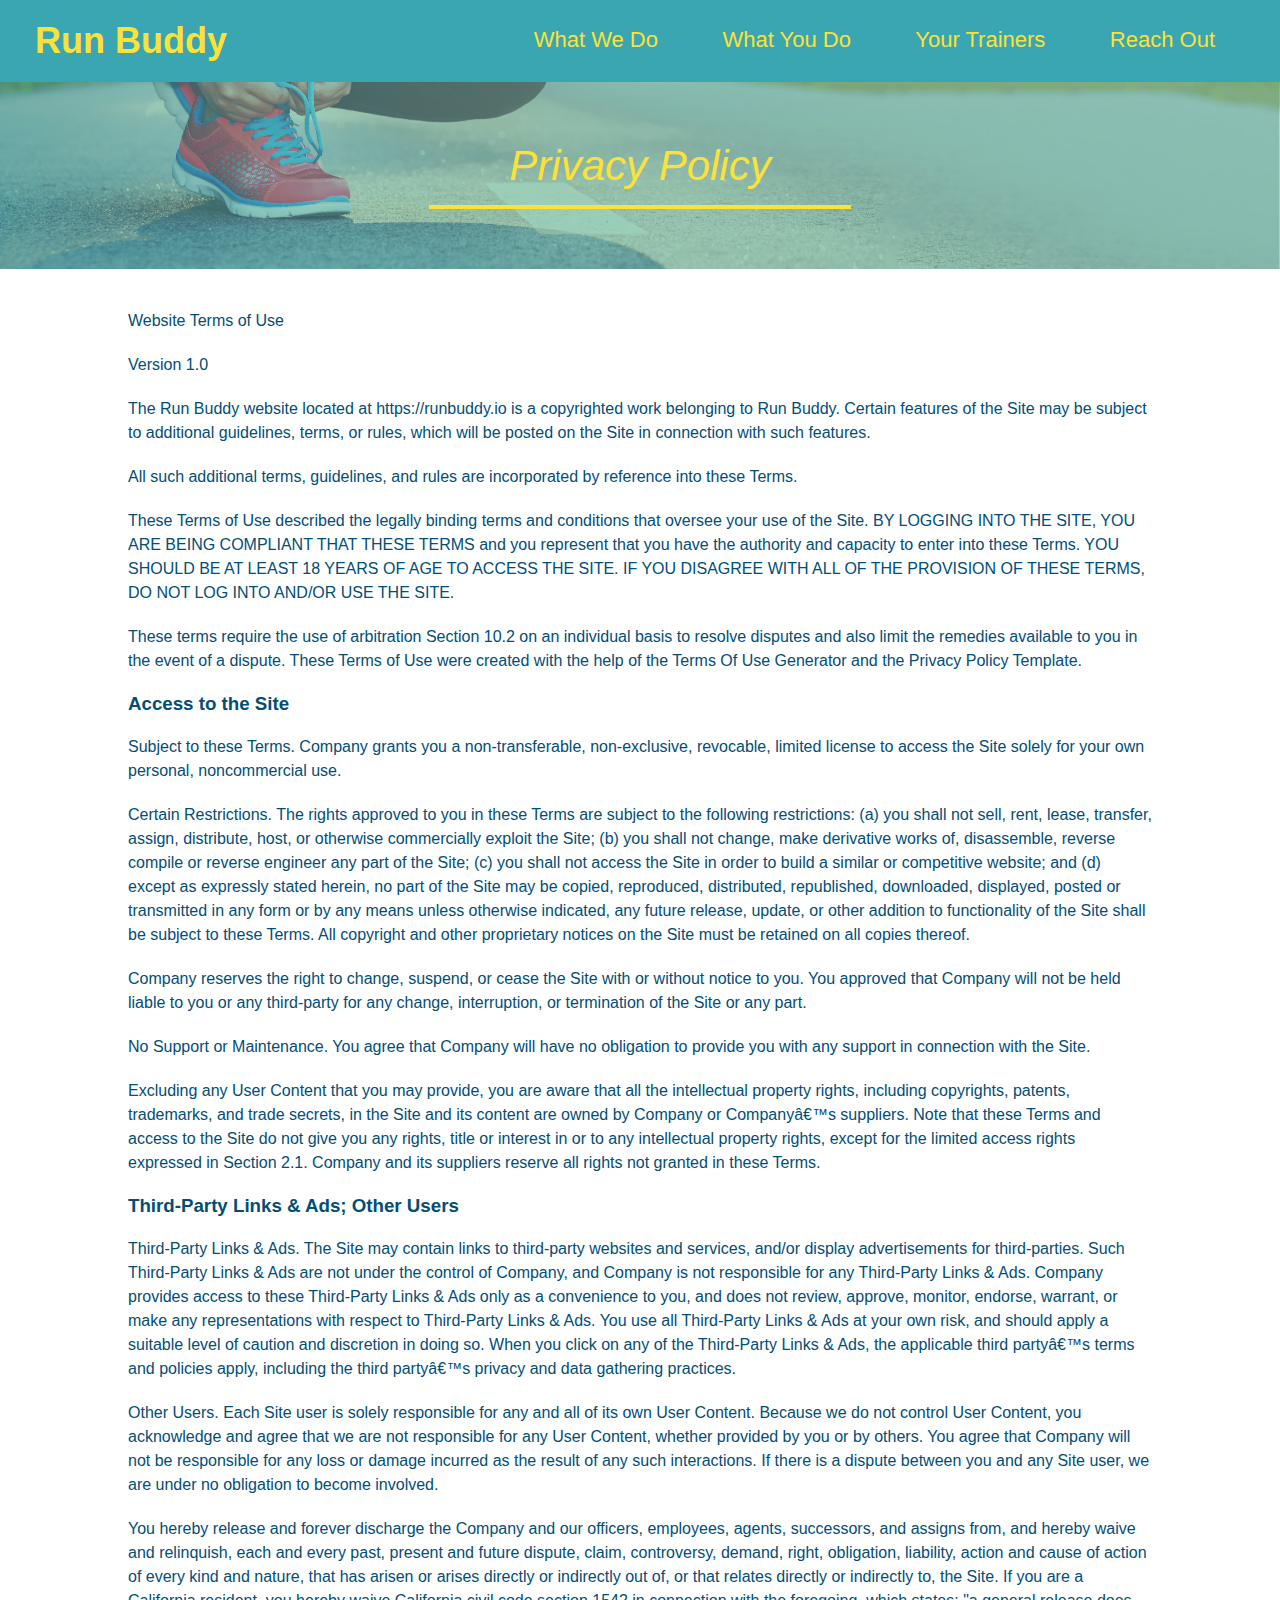
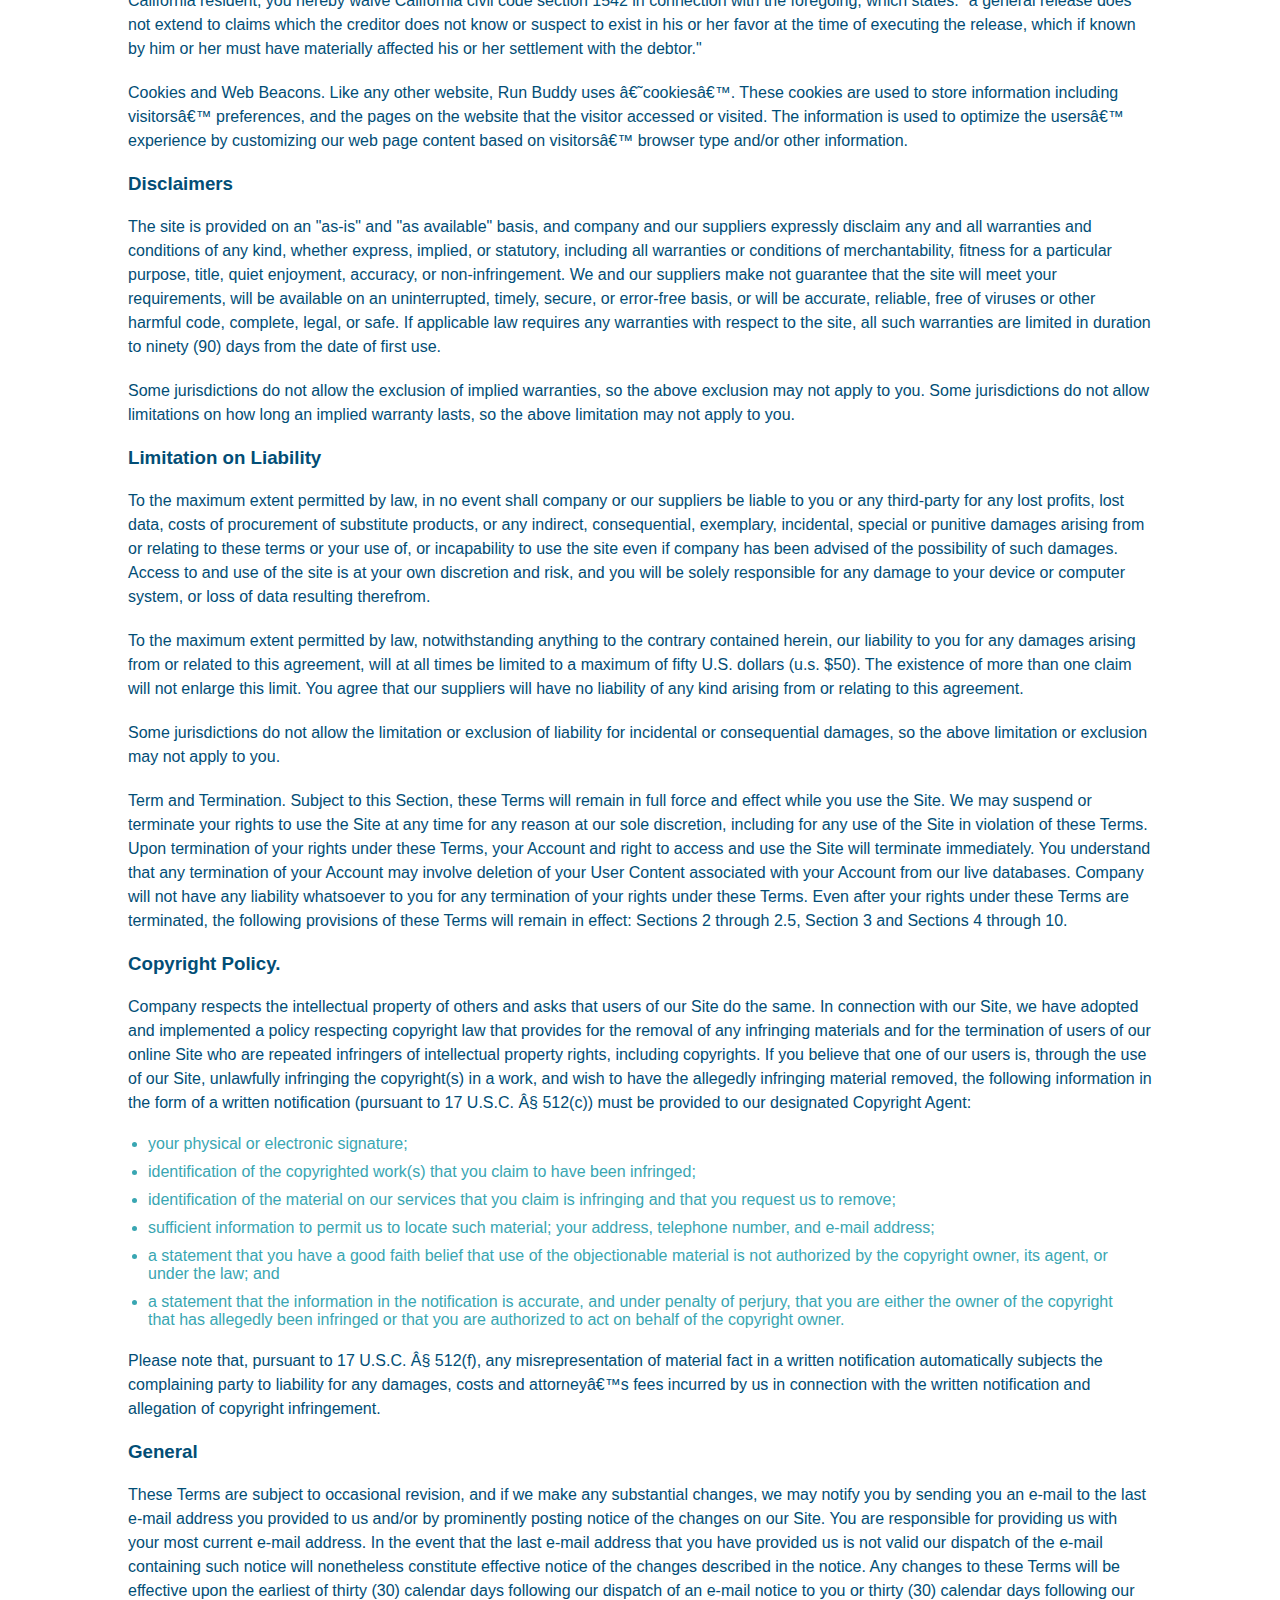
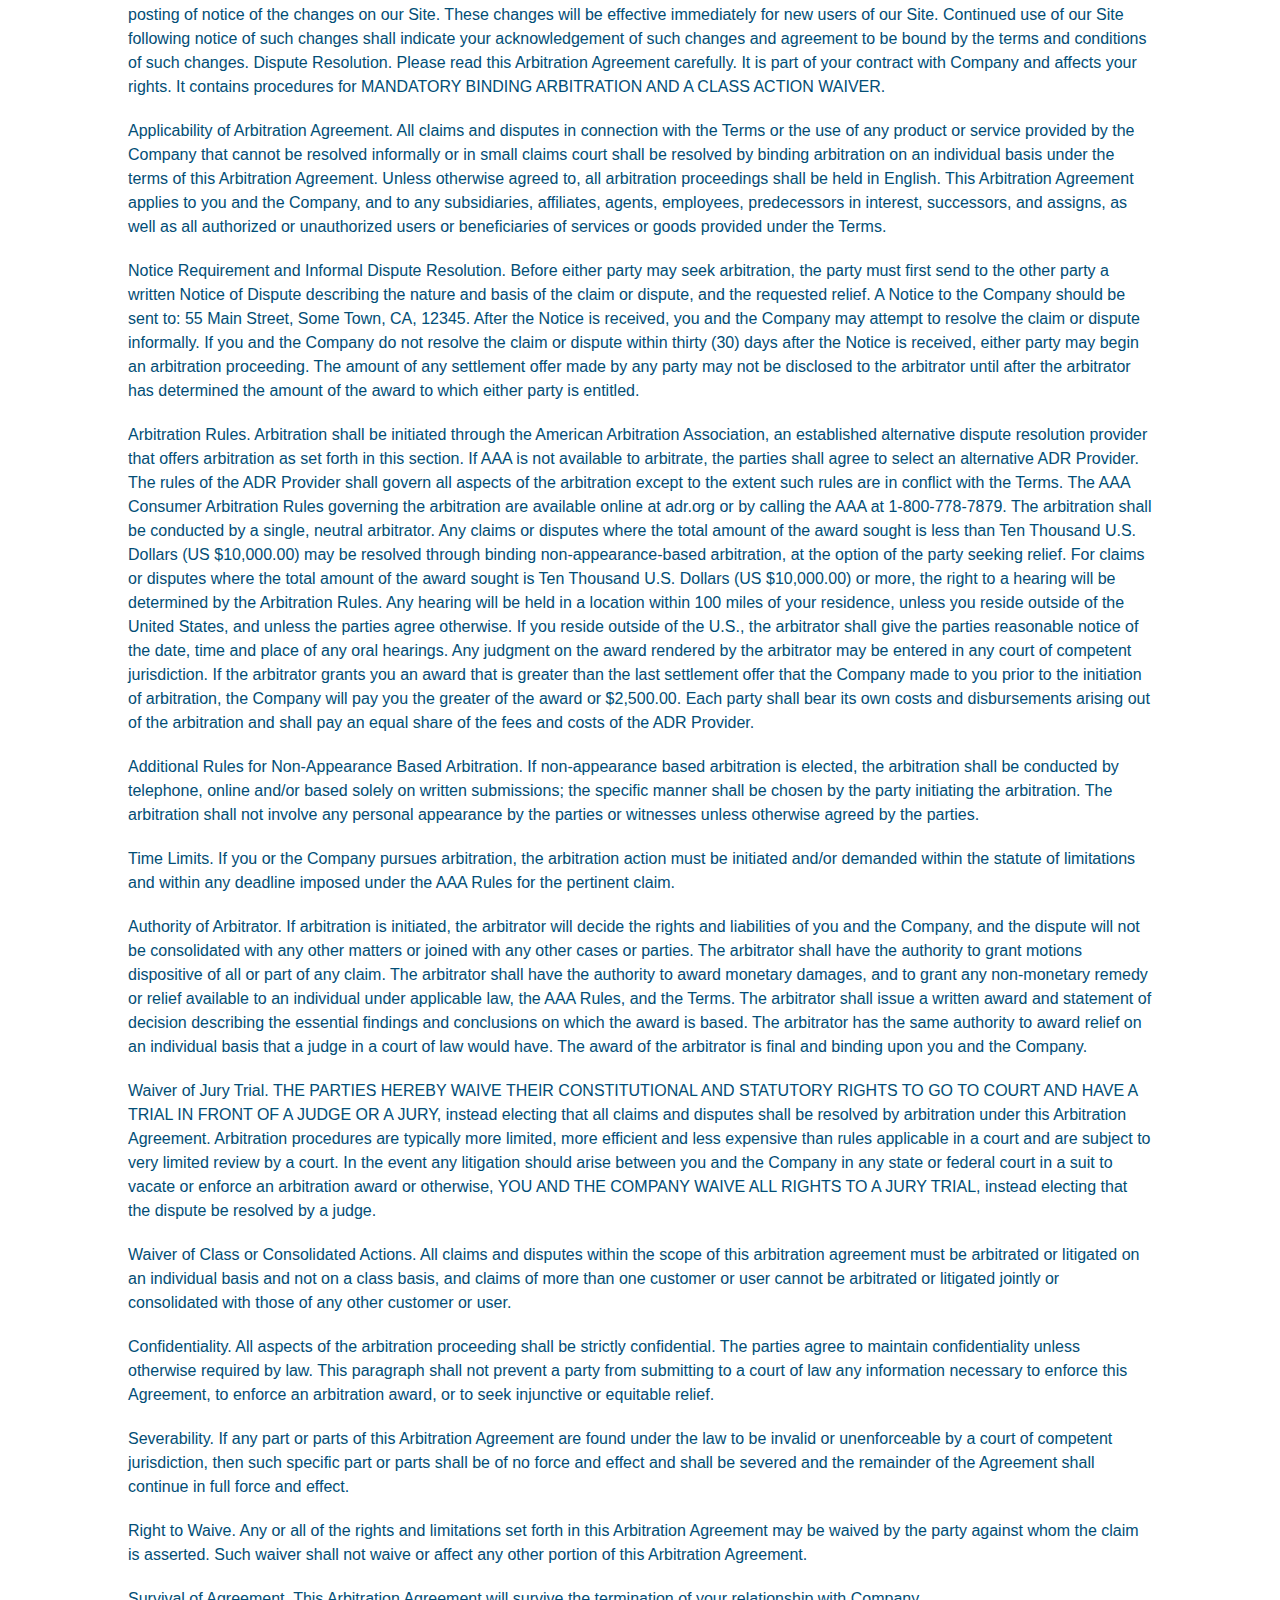
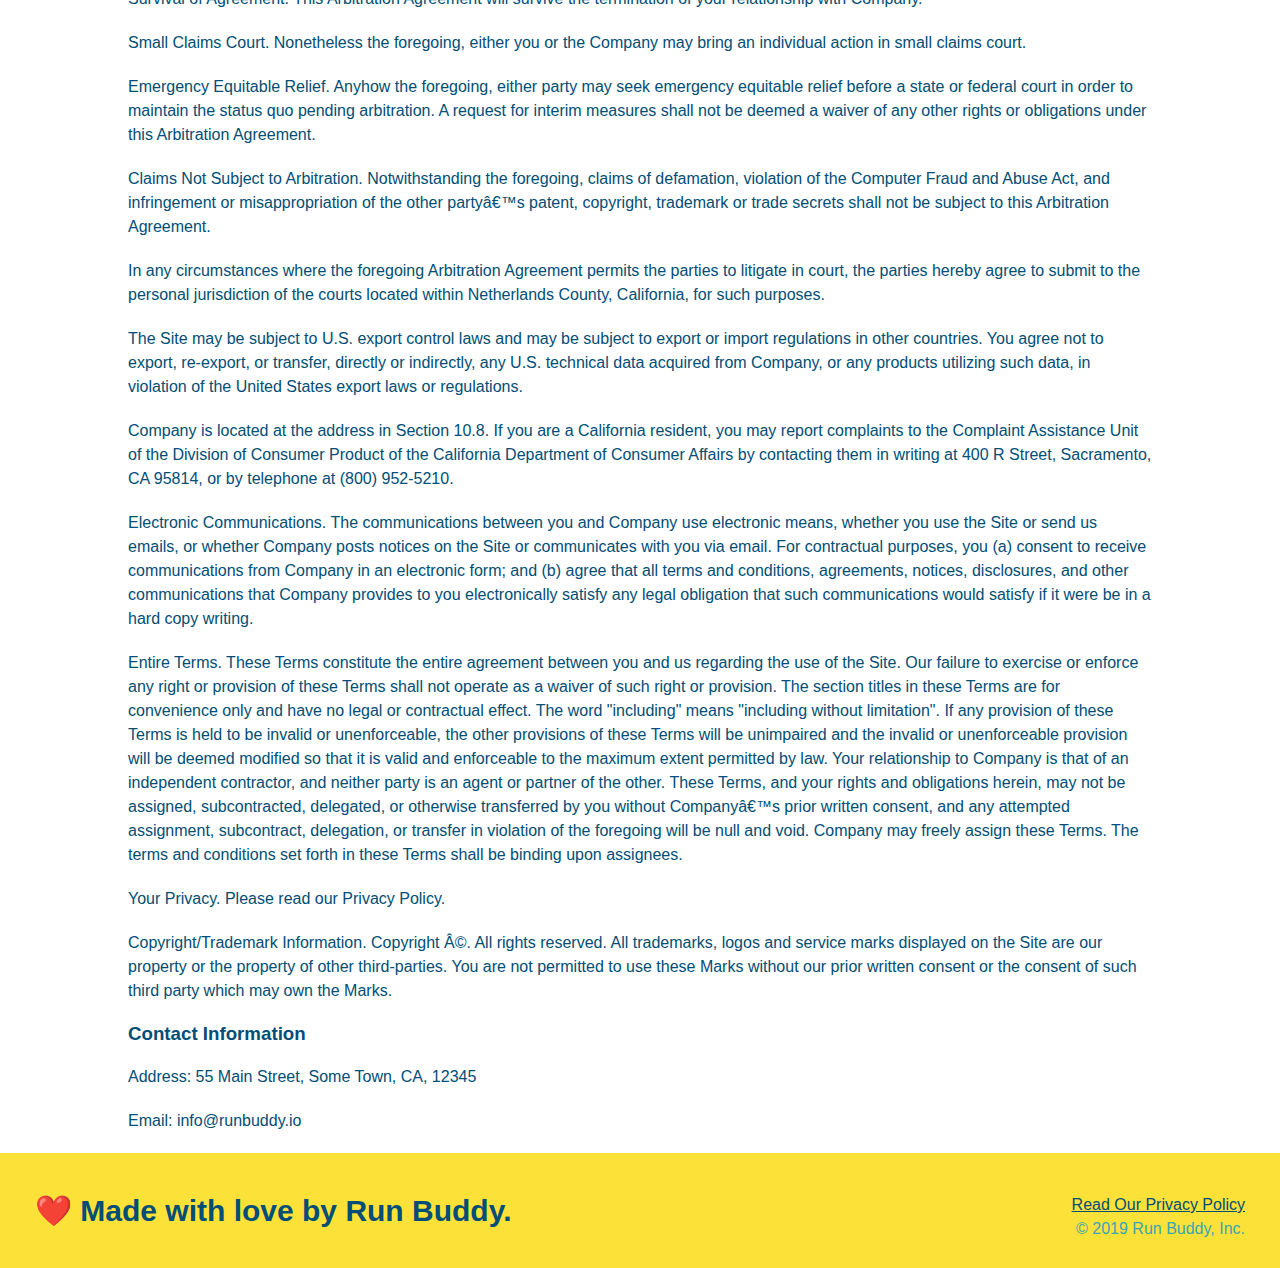
==== privacy-policy.html @ c7588259 "privacy policy" ====
<!DOCTYPE html>
<html lang="en">

  <head>
    <meta charset="UTF-8" />
    <title>Privacy Policy - Run Buddy</title>
    <link rel="stylesheet" href="./assets/css/style.css">
    <link rel="stylesheet" href="./assets/css/secondary-styles.css">
  </head>

  <body>
    <header>
      <h1>
        <a href="/">Run Buddy</a>
      </h1>
      <nav>
        <!-- Unordered list element -->
        <ul>
          <!-- List item element -->
          <li>
            <!-- Anchor element -->
            <a href="./index.html#what-we-do">What We Do</a>
          </li>
          <li>
            <a href="./index.html#what-you-do">What You Do</a>
          </li>
          <li>
            <a href="./index.html#your-trainers">Your Trainers</a>
          </li>
          <li>
            <a href="./index.html#reach-out">Reach Out</a>
          </li>
        </ul>
      </nav>
    </header>

    <section class="hero">
      <h2 class="page-title">
        Privacy Policy
      </h2>
    </section>

    <article class="secondary-content">
      <p>
        Website Terms of Use
      </p>

      <p>
        Version 1.0
      </p>

      <p>
        The Run Buddy website located at https://runbuddy.io is a copyrighted work belonging to Run Buddy. Certain
        features of the Site may be subject to additional guidelines, terms, or rules, which will be posted on the Site
        in connection with such features.
      </p>

      <p>
        All such additional terms, guidelines, and rules are incorporated by reference into these Terms.
      </p>

      <p>
        These Terms of Use described the legally binding terms and conditions that oversee your use of the Site. BY
        LOGGING INTO THE SITE, YOU ARE BEING COMPLIANT THAT THESE TERMS and you represent that you have the authority
        and capacity to enter into these Terms. YOU SHOULD BE AT LEAST 18 YEARS OF AGE TO ACCESS THE SITE. IF YOU
        DISAGREE WITH ALL OF THE PROVISION OF THESE TERMS, DO NOT LOG INTO AND/OR USE THE SITE.
      </p>

      <p>
        These terms require the use of arbitration Section 10.2 on an individual basis to resolve disputes and also
        limit the remedies available to you in the event of a dispute. These Terms of Use were created with the help of
        the Terms Of Use Generator and the Privacy Policy Template.
      </p>

      <h3>
        Access to the Site
      </h3>

      <p>
        Subject to these Terms. Company grants you a non-transferable, non-exclusive, revocable, limited license to
        access the Site solely for your own personal, noncommercial use.
      </p>

      <p>
        Certain Restrictions. The rights approved to you in these Terms are subject to the following restrictions: (a)
        you shall not sell, rent, lease, transfer, assign, distribute, host, or otherwise commercially exploit the Site;
        (b) you shall not change, make derivative works of, disassemble, reverse compile or reverse engineer any part of
        the Site; (c) you shall not access the Site in order to build a similar or competitive website; and (d) except
        as expressly stated herein, no part of the Site may be copied, reproduced, distributed, republished, downloaded,
        displayed, posted or transmitted in any form or by any means unless otherwise indicated, any future release,
        update, or other addition to functionality of the Site shall be subject to these Terms. All copyright and other
        proprietary notices on the Site must be retained on all copies thereof.
      </p>

      <p>
        Company reserves the right to change, suspend, or cease the Site with or without notice to you. You approved
        that Company will not be held liable to you or any third-party for any change, interruption, or termination of
        the Site or any part.
      </p>

      <p>
        No Support or Maintenance. You agree that Company will have no obligation to provide you with any support in
        connection with the Site.
      </p>

      <p>
        Excluding any User Content that you may provide, you are aware that all the intellectual property rights,
        including copyrights, patents, trademarks, and trade secrets, in the Site and its content are owned by Company
        or Companyâ€™s suppliers. Note that these Terms and access to the Site do not give you any rights, title or
        interest in or to any intellectual property rights, except for the limited access rights expressed in Section
        2.1. Company and its suppliers reserve all rights not granted in these Terms.
      </p>

      <h3>
        Third-Party Links & Ads; Other Users
      </h3>

      <p>
        Third-Party Links & Ads. The Site may contain links to third-party websites and services, and/or display
        advertisements for third-parties. Such Third-Party Links & Ads are not under the control of Company, and Company
        is not responsible for any Third-Party Links & Ads. Company provides access to these Third-Party Links & Ads
        only as a convenience to you, and does not review, approve, monitor, endorse, warrant, or make any
        representations with respect to Third-Party Links & Ads. You use all Third-Party Links & Ads at your own risk,
        and should apply a suitable level of caution and discretion in doing so. When you click on any of the
        Third-Party Links & Ads, the applicable third partyâ€™s terms and policies apply, including the third partyâ€™s
        privacy and data gathering practices.
      </p>

      <p>
        Other Users. Each Site user is solely responsible for any and all of its own User Content. Because we do not
        control User Content, you acknowledge and agree that we are not responsible for any User Content, whether
        provided by you or by others. You agree that Company will not be responsible for any loss or damage incurred as
        the result of any such interactions. If there is a dispute between you and any Site user, we are under no
        obligation to become involved.
      </p>

      <p>
        You hereby release and forever discharge the Company and our officers, employees, agents, successors, and
        assigns from, and hereby waive and relinquish, each and every past, present and future dispute, claim,
        controversy, demand, right, obligation, liability, action and cause of action of every kind and nature, that has
        arisen or arises directly or indirectly out of, or that relates directly or indirectly to, the Site. If you are
        a California resident, you hereby waive California civil code section 1542 in connection with the foregoing,
        which states: "a general release does not extend to claims which the creditor does not know or suspect to exist
        in his or her favor at the time of executing the release, which if known by him or her must have materially
        affected his or her settlement with the debtor."
      </p>

      <p>
        Cookies and Web Beacons. Like any other website, Run Buddy uses â€˜cookiesâ€™. These cookies are used to store
        information including visitorsâ€™ preferences, and the pages on the website that the visitor accessed or visited.
        The information is used to optimize the usersâ€™ experience by customizing our web page content based on visitorsâ€™
        browser type and/or other information.
      </p>

      <h3>
        Disclaimers
      </h3>

      <p>
        The site is provided on an "as-is" and "as available" basis, and company and our suppliers expressly disclaim
        any and all warranties and conditions of any kind, whether express, implied, or statutory, including all
        warranties or conditions of merchantability, fitness for a particular purpose, title, quiet enjoyment, accuracy,
        or non-infringement. We and our suppliers make not guarantee that the site will meet your requirements, will be
        available on an uninterrupted, timely, secure, or error-free basis, or will be accurate, reliable, free of
        viruses or other harmful code, complete, legal, or safe. If applicable law requires any warranties with respect
        to the site, all such warranties are limited in duration to ninety (90) days from the date of first use.
      </p>

      <p>
        Some jurisdictions do not allow the exclusion of implied warranties, so the above exclusion may not apply to
        you. Some jurisdictions do not allow limitations on how long an implied warranty lasts, so the above limitation
        may not apply to you.
      </p>

      <h3>
        Limitation on Liability
      </h3>

      <p>
        To the maximum extent permitted by law, in no event shall company or our suppliers be liable to you or any
        third-party for any lost profits, lost data, costs of procurement of substitute products, or any indirect,
        consequential, exemplary, incidental, special or punitive damages arising from or relating to these terms or
        your use of, or incapability to use the site even if company has been advised of the possibility of such
        damages. Access to and use of the site is at your own discretion and risk, and you will be solely responsible
        for any damage to your device or computer system, or loss of data resulting therefrom.
      </p>

      <p>
        To the maximum extent permitted by law, notwithstanding anything to the contrary contained herein, our liability
        to you for any damages arising from or related to this agreement, will at all times be limited to a maximum of
        fifty U.S. dollars (u.s. $50). The existence of more than one claim will not enlarge this limit. You agree that
        our suppliers will have no liability of any kind arising from or relating to this agreement.
      </p>

      <p>
        Some jurisdictions do not allow the limitation or exclusion of liability for incidental or consequential
        damages, so the above limitation or exclusion may not apply to you.
      </p>

      <p>
        Term and Termination. Subject to this Section, these Terms will remain in full force and effect while you use
        the Site. We may suspend or terminate your rights to use the Site at any time for any reason at our sole
        discretion, including for any use of the Site in violation of these Terms. Upon termination of your rights under
        these Terms, your Account and right to access and use the Site will terminate immediately. You understand that
        any termination of your Account may involve deletion of your User Content associated with your Account from our
        live databases. Company will not have any liability whatsoever to you for any termination of your rights under
        these Terms. Even after your rights under these Terms are terminated, the following provisions of these Terms
        will remain in effect: Sections 2 through 2.5, Section 3 and Sections 4 through 10.
      </p>

      <h3>
        Copyright Policy.
      </h3>

      <p>
        Company respects the intellectual property of others and asks that users of our Site do the same. In connection
        with our Site, we have adopted and implemented a policy respecting copyright law that provides for the removal
        of any infringing materials and for the termination of users of our online Site who are repeated infringers of
        intellectual property rights, including copyrights. If you believe that one of our users is, through the use of
        our Site, unlawfully infringing the copyright(s) in a work, and wish to have the allegedly infringing material
        removed, the following information in the form of a written notification (pursuant to 17 U.S.C. Â§ 512(c)) must
        be provided to our designated Copyright Agent:
      </p>

      <ul>
        <li>
          your physical or electronic signature;
        </li>
        <li>
          identification of the copyrighted work(s) that you claim to have been infringed;
        </li>
        <li>
          identification of the material on our services that you claim is infringing and that you request us to remove;
        </li>
        <li>
          sufficient information to permit us to locate such material; your address, telephone number, and e-mail
          address;
        </li>
        <li>
          a statement that you have a good faith belief that use of the objectionable material is not authorized by the
          copyright owner, its agent, or under the law; and
        </li>
        <li>
          a statement that the information in the notification is accurate, and under penalty of perjury, that you are
          either the owner of the copyright that has allegedly been infringed or that you are authorized to act on
          behalf of the copyright owner.
        </li>
      </ul>

      <p>
        Please note that, pursuant to 17 U.S.C. Â§ 512(f), any misrepresentation of material fact in a written
        notification automatically subjects the complaining party to liability for any damages, costs and attorneyâ€™s
        fees incurred by us in connection with the written notification and allegation of copyright infringement.
      </p>

      <h3>
        General
      </h3>

      <p>
        These Terms are subject to occasional revision, and if we make any substantial changes, we may notify you by
        sending you an e-mail to the last e-mail address you provided to us and/or by prominently posting notice of the
        changes on our Site. You are responsible for providing us with your most current e-mail address. In the event
        that the last e-mail address that you have provided us is not valid our dispatch of the e-mail containing such
        notice will nonetheless constitute effective notice of the changes described in the notice. Any changes to these
        Terms will be effective upon the earliest of thirty (30) calendar days following our dispatch of an e-mail
        notice to you or thirty (30) calendar days following our posting of notice of the changes on our Site. These
        changes will be effective immediately for new users of our Site. Continued use of our Site following notice of
        such changes shall indicate your acknowledgement of such changes and agreement to be bound by the terms and
        conditions of such changes. Dispute Resolution. Please read this Arbitration Agreement carefully. It is part of
        your contract with Company and affects your rights. It contains procedures for MANDATORY BINDING ARBITRATION AND
        A CLASS ACTION WAIVER.
      </p>

      <p>
        Applicability of Arbitration Agreement. All claims and disputes in connection with the Terms or the use of any
        product or service provided by the Company that cannot be resolved informally or in small claims court shall be
        resolved by binding arbitration on an individual basis under the terms of this Arbitration Agreement. Unless
        otherwise agreed to, all arbitration proceedings shall be held in English. This Arbitration Agreement applies to
        you and the Company, and to any subsidiaries, affiliates, agents, employees, predecessors in interest,
        successors, and assigns, as well as all authorized or unauthorized users or beneficiaries of services or goods
        provided under the Terms.
      </p>

      <p>
        Notice Requirement and Informal Dispute Resolution. Before either party may seek arbitration, the party must
        first send to the other party a written Notice of Dispute describing the nature and basis of the claim or
        dispute, and the requested relief. A Notice to the Company should be sent to: 55 Main Street, Some Town, CA,
        12345. After the Notice is received, you and the Company may attempt to resolve the claim or dispute informally.
        If you and the Company do not resolve the claim or dispute within thirty (30) days after the Notice is received,
        either party may begin an arbitration proceeding. The amount of any settlement offer made by any party may not
        be disclosed to the arbitrator until after the arbitrator has determined the amount of the award to which either
        party is entitled.
      </p>

      <p>
        Arbitration Rules. Arbitration shall be initiated through the American Arbitration Association, an established
        alternative dispute resolution provider that offers arbitration as set forth in this section. If AAA is not
        available to arbitrate, the parties shall agree to select an alternative ADR Provider. The rules of the ADR
        Provider shall govern all aspects of the arbitration except to the extent such rules are in conflict with the
        Terms. The AAA Consumer Arbitration Rules governing the arbitration are available online at adr.org or by
        calling the AAA at 1-800-778-7879. The arbitration shall be conducted by a single, neutral arbitrator. Any
        claims or disputes where the total amount of the award sought is less than Ten Thousand U.S. Dollars (US
        $10,000.00) may be resolved through binding non-appearance-based arbitration, at the option of the party seeking
        relief. For claims or disputes where the total amount of the award sought is Ten Thousand U.S. Dollars (US
        $10,000.00) or more, the right to a hearing will be determined by the Arbitration Rules. Any hearing will be
        held in a location within 100 miles of your residence, unless you reside outside of the United States, and
        unless the parties agree otherwise. If you reside outside of the U.S., the arbitrator shall give the parties
        reasonable notice of the date, time and place of any oral hearings. Any judgment on the award rendered by the
        arbitrator may be entered in any court of competent jurisdiction. If the arbitrator grants you an award that is
        greater than the last settlement offer that the Company made to you prior to the initiation of arbitration, the
        Company will pay you the greater of the award or $2,500.00. Each party shall bear its own costs and
        disbursements arising out of the arbitration and shall pay an equal share of the fees and costs of the ADR
        Provider.
      </p>

      <p>
        Additional Rules for Non-Appearance Based Arbitration. If non-appearance based arbitration is elected, the
        arbitration shall be conducted by telephone, online and/or based solely on written submissions; the specific
        manner shall be chosen by the party initiating the arbitration. The arbitration shall not involve any personal
        appearance by the parties or witnesses unless otherwise agreed by the parties.
      </p>

      <p>
        Time Limits. If you or the Company pursues arbitration, the arbitration action must be initiated and/or demanded
        within the statute of limitations and within any deadline imposed under the AAA Rules for the pertinent claim.
      </p>

      <p>
        Authority of Arbitrator. If arbitration is initiated, the arbitrator will decide the rights and liabilities of
        you and the Company, and the dispute will not be consolidated with any other matters or joined with any other
        cases or parties. The arbitrator shall have the authority to grant motions dispositive of all or part of any
        claim. The arbitrator shall have the authority to award monetary damages, and to grant any non-monetary remedy
        or relief available to an individual under applicable law, the AAA Rules, and the Terms. The arbitrator shall
        issue a written award and statement of decision describing the essential findings and conclusions on which the
        award is based. The arbitrator has the same authority to award relief on an individual basis that a judge in a
        court of law would have. The award of the arbitrator is final and binding upon you and the Company.
      </p>

      <p>
        Waiver of Jury Trial. THE PARTIES HEREBY WAIVE THEIR CONSTITUTIONAL AND STATUTORY RIGHTS TO GO TO COURT AND HAVE
        A TRIAL IN FRONT OF A JUDGE OR A JURY, instead electing that all claims and disputes shall be resolved by
        arbitration under this Arbitration Agreement. Arbitration procedures are typically more limited, more efficient
        and less expensive than rules applicable in a court and are subject to very limited review by a court. In the
        event any litigation should arise between you and the Company in any state or federal court in a suit to vacate
        or enforce an arbitration award or otherwise, YOU AND THE COMPANY WAIVE ALL RIGHTS TO A JURY TRIAL, instead
        electing that the dispute be resolved by a judge.
      </p>

      <p>
        Waiver of Class or Consolidated Actions. All claims and disputes within the scope of this arbitration agreement
        must be arbitrated or litigated on an individual basis and not on a class basis, and claims of more than one
        customer or user cannot be arbitrated or litigated jointly or consolidated with those of any other customer or
        user.
      </p>

      <p>
        Confidentiality. All aspects of the arbitration proceeding shall be strictly confidential. The parties agree to
        maintain confidentiality unless otherwise required by law. This paragraph shall not prevent a party from
        submitting to a court of law any information necessary to enforce this Agreement, to enforce an arbitration
        award, or to seek injunctive or equitable relief.
      </p>

      <p>
        Severability. If any part or parts of this Arbitration Agreement are found under the law to be invalid or
        unenforceable by a court of competent jurisdiction, then such specific part or parts shall be of no force and
        effect and shall be severed and the remainder of the Agreement shall continue in full force and effect.
      </p>

      <p>
        Right to Waive. Any or all of the rights and limitations set forth in this Arbitration Agreement may be waived
        by the party against whom the claim is asserted. Such waiver shall not waive or affect any other portion of this
        Arbitration Agreement.
      </p>

      <p>
        Survival of Agreement. This Arbitration Agreement will survive the termination of your relationship with
        Company.
      </p>

      <p>
        Small Claims Court. Nonetheless the foregoing, either you or the Company may bring an individual action in small
        claims court.
      </p>

      <p>
        Emergency Equitable Relief. Anyhow the foregoing, either party may seek emergency equitable relief before a
        state or federal court in order to maintain the status quo pending arbitration. A request for interim measures
        shall not be deemed a waiver of any other rights or obligations under this Arbitration Agreement.
      </p>

      <p>
        Claims Not Subject to Arbitration. Notwithstanding the foregoing, claims of defamation, violation of the
        Computer Fraud and Abuse Act, and infringement or misappropriation of the other partyâ€™s patent, copyright,
        trademark or trade secrets shall not be subject to this Arbitration Agreement.
      </p>

      <p>
        In any circumstances where the foregoing Arbitration Agreement permits the parties to litigate in court, the
        parties hereby agree to submit to the personal jurisdiction of the courts located within Netherlands County,
        California, for such purposes.
      </p>

      <p>
        The Site may be subject to U.S. export control laws and may be subject to export or import regulations in other
        countries. You agree not to export, re-export, or transfer, directly or indirectly, any U.S. technical data
        acquired from Company, or any products utilizing such data, in violation of the United States export laws or
        regulations.
      </p>

      <p>
        Company is located at the address in Section 10.8. If you are a California resident, you may report complaints
        to the Complaint Assistance Unit of the Division of Consumer Product of the California Department of Consumer
        Affairs by contacting them in writing at 400 R Street, Sacramento, CA 95814, or by telephone at (800) 952-5210.
      </p>

      <p>
        Electronic Communications. The communications between you and Company use electronic means, whether you use the
        Site or send us emails, or whether Company posts notices on the Site or communicates with you via email. For
        contractual purposes, you (a) consent to receive communications from Company in an electronic form; and (b)
        agree that all terms and conditions, agreements, notices, disclosures, and other communications that Company
        provides to you electronically satisfy any legal obligation that such communications would satisfy if it were be
        in a hard copy writing.
      </p>

      <p>
        Entire Terms. These Terms constitute the entire agreement between you and us regarding the use of the Site. Our
        failure to exercise or enforce any right or provision of these Terms shall not operate as a waiver of such right
        or provision. The section titles in these Terms are for convenience only and have no legal or contractual
        effect. The word "including" means "including without limitation". If any provision of these Terms is held to be
        invalid or unenforceable, the other provisions of these Terms will be unimpaired and the invalid or
        unenforceable provision will be deemed modified so that it is valid and enforceable to the maximum extent
        permitted by law. Your relationship to Company is that of an independent contractor, and neither party is an
        agent or partner of the other. These Terms, and your rights and obligations herein, may not be assigned,
        subcontracted, delegated, or otherwise transferred by you without Companyâ€™s prior written consent, and any
        attempted assignment, subcontract, delegation, or transfer in violation of the foregoing will be null and void.
        Company may freely assign these Terms. The terms and conditions set forth in these Terms shall be binding upon
        assignees.
      </p>

      <p>
        Your Privacy. Please read our Privacy Policy.
      </p>

      <p>
        Copyright/Trademark Information. Copyright Â©. All rights reserved. All trademarks, logos and service marks
        displayed on the Site are our property or the property of other third-parties. You are not permitted to use
        these Marks without our prior written consent or the consent of such third party which may own the Marks.
      </p>

      <h3>
        Contact Information
      </h3>

      <p>
        Address: 55 Main Street, Some Town, CA, 12345
      </p>

      <p>
        Email: info@runbuddy.io
      </p>
    </article>

    <footer>
      <h2>❤️ Made with love by Run Buddy.</h2>
      <div>
        <a href="#">Read Our Privacy Policy</a><br/>
        &copy; 2019 Run Buddy, Inc.
      </div>
    </footer>
  </body>

</html>
---- assets/css/style.css ----
* {
    margin: 0;
    padding: 0;
    box-sizing: border-box;
}

body {
    color: #39a6b2;
    font-family: Helvetica, Arial, sans-serif;
}

header {
    padding: 20px 35px;
    background-color: #39a6b2;
}

header h1 {
    font-weight: bold;
    font-size: 36px;
    color: #fce138;
    margin: 0;
    display: inline;
}

header a {
    text-decoration: none;
    color: #fce138;
}

header nav {
    float: right;
    margin: 7px 0;
}

header nav ul li {
    display: inline;
}

header nav ul li a {
    margin: 0 30px;
    font-weight: lighter;
    font-size: 22px;
}

footer {
    background: #fce138;
    width: 100%;
    padding: 40px 35px;
}

footer h2 {
    display: inline;
    color: #024e76;
    font-size: 30px;
    margin: 0;
}

footer div {
    float: right;
    line-height: 1.5;
    text-align: right;
}

footer a {
    color: #024e76;
}

section {
    padding: 60px;
}

.hero {
    background-image: url("../images/hero-bg.jpg");
    height: 600px;
    background-size: cover;
    background-position: center;
    position: relative;
}

.hero-form {
    color: #024e76;
    background-color: #fce138;
    padding: 20px;
    width: 500px;
    border: solid 3px #024e76;
    position: absolute;
    bottom: 120px;
    right: 140px;
}

.hero-form h3 {
    margin: 0;
    font-size: 24px;
}

.hero-form p {
    margin: 5px 0 15px 0;
}

.form-input {
    border: 1px solid #024e76;
    display: block;
    padding: 7px 15px;
    font-size: 16px;
    color: #024e76;
    width: 100%;
    margin-bottom: 15px;
}

.hero-form label {
    margin: 0 5px;
}

.hero-form button {
    color: #fce138;
    background-color: #024e76;
    border: none;
    padding: 10px 20px;
    font-size: 16px;
}

.intro {
    text-align: center;
}

.intro p {
    line-height: 1.7;
    color: #39a6b2;
    width: 80%;
    font-size: 20px;
    margin: 0 auto;
}

.steps {
    text-align: center;
    background: #fce138;
}

.section-title {
    font-size: 55px;
    color: #024e76;
    margin-bottom: 35px;
    padding: 0 100px 20px 100px;
    display: inline-block;
    border-bottom: 3px solid;
}

.primary-border {
    border-color: #fce138;
}

.secondary-border {
    border-color: #39a6b2;
}

.steps div {
    margin-bottom: 80px;
}

.steps img {
    width: 15%;
    margin: 10px 0;
}

.steps h3 {
    color: #024e76;
    font-size: 46px;
    margin-top: 10px;
}

.steps p {
    color: #39a6b2;
    font-size: 23px;
}

.steps {
    font-size: 38px;
}

.trainers {
    text-align: center;
}

.trainer {
    width: 900px;
    margin: 0 auto 30px auto;
    background: #024e76;
    color: #fce138;
    overflow: auto;
}

.trainer img {
    width: 35%;
    float: left;
}

.trainer-bio {
    padding: 35px;
    float: left;
    width: 65%;
}

.text-left {
    text-align: left;
}

.text-right {
    text-align: right;
}

.trainer-bio h3 {
    font-size: 32px;
    margin-bottom: 8px;
}

.trainer-bio h4 {
    font-weight: lighter;
    font-size: 26px;
    margin-bottom: 25px;
}

.trainer-bio p {
    font-size: 17px;
    line-height: 1.3;
}

.contact {
    text-align: center;
    background: #024e76;
}

.contact h2 {
    color: #fce138;
}

.contact-info iframe{
    width: 400px;
    height: 400px;
}

.contact-info div {
    width: 410px;
    display: inline-block;
    vertical-align: top;
    text-align: left;
    margin: 30px 0 0 60px;
    color: white;
}

.contact-info h3 {
    color: #fce138;
    font-size: 32px;
}

.contact-info p, .contact-info address {
    margin: 20px 0;
    line-height: 1.5;
    font-size: 20px;
    font-style: normal;
}

.contact-info a {
    color: #fce138;
}
---- assets/css/secondary-styles.css ----
.hero {
    background-position: bottom;
    height: auto;
    text-align: center;
    margin-bottom: 40px;
  }

  .page-title {
    color: #fce138;
    display: inline-block;
    border-bottom: 4px solid #fce138;
    padding: 0 80px 15px 80px;
    font-weight: normal;
    font-size: 42px;
    font-style: italic;
  }

  .secondary-content {
    width: 80%;
    margin: auto;
    color: #024e76;
  }

  .secondary.content h3 {
    font-size: 25px;
    margin: 20px 0 20px 0;
  }

  .secondary-content p {
    font-size: 16px;
    line-height: 1.5;
    margin: 20px 0 20px 0;
  }

  .secondary-content ul {
    margin: 15px 20px 15px 20px;
  }

  .secondary-content li {
    color: #39a6b2;
    margin: 10px 0 10px 0;
  }
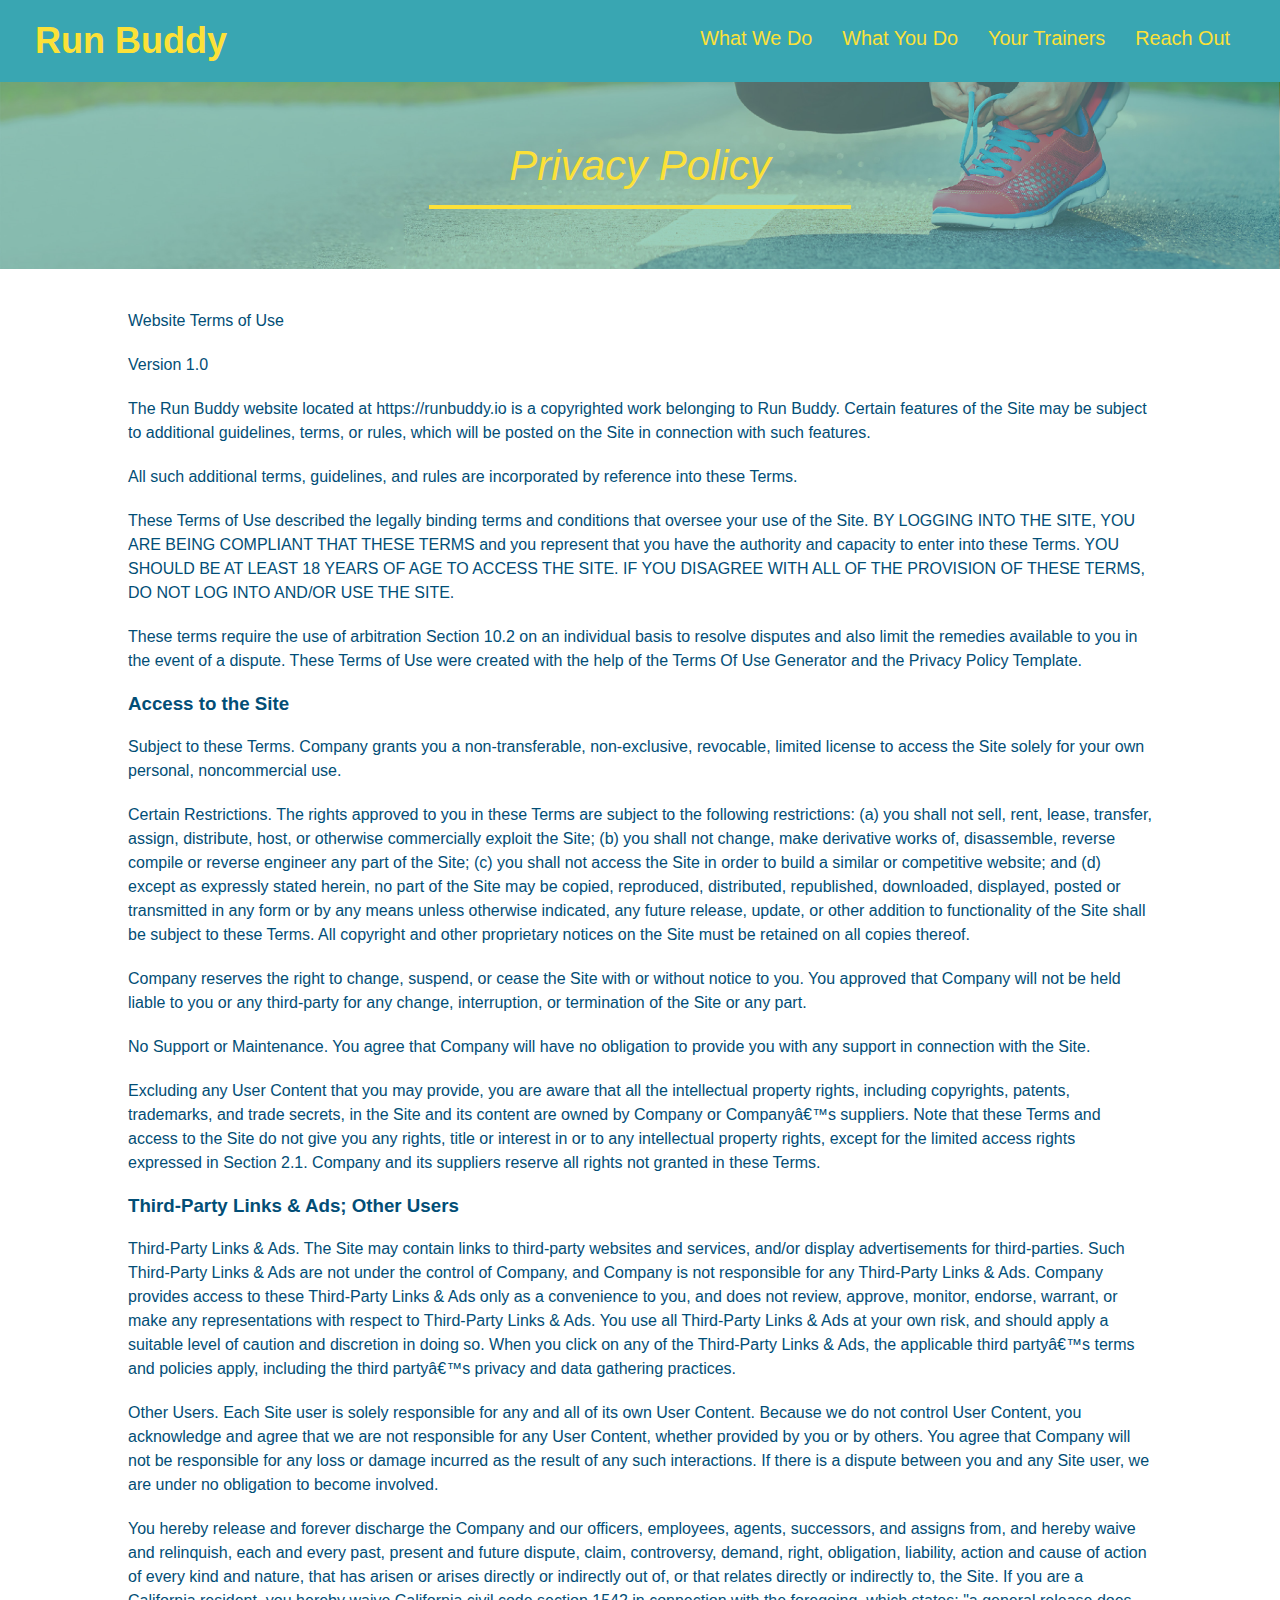
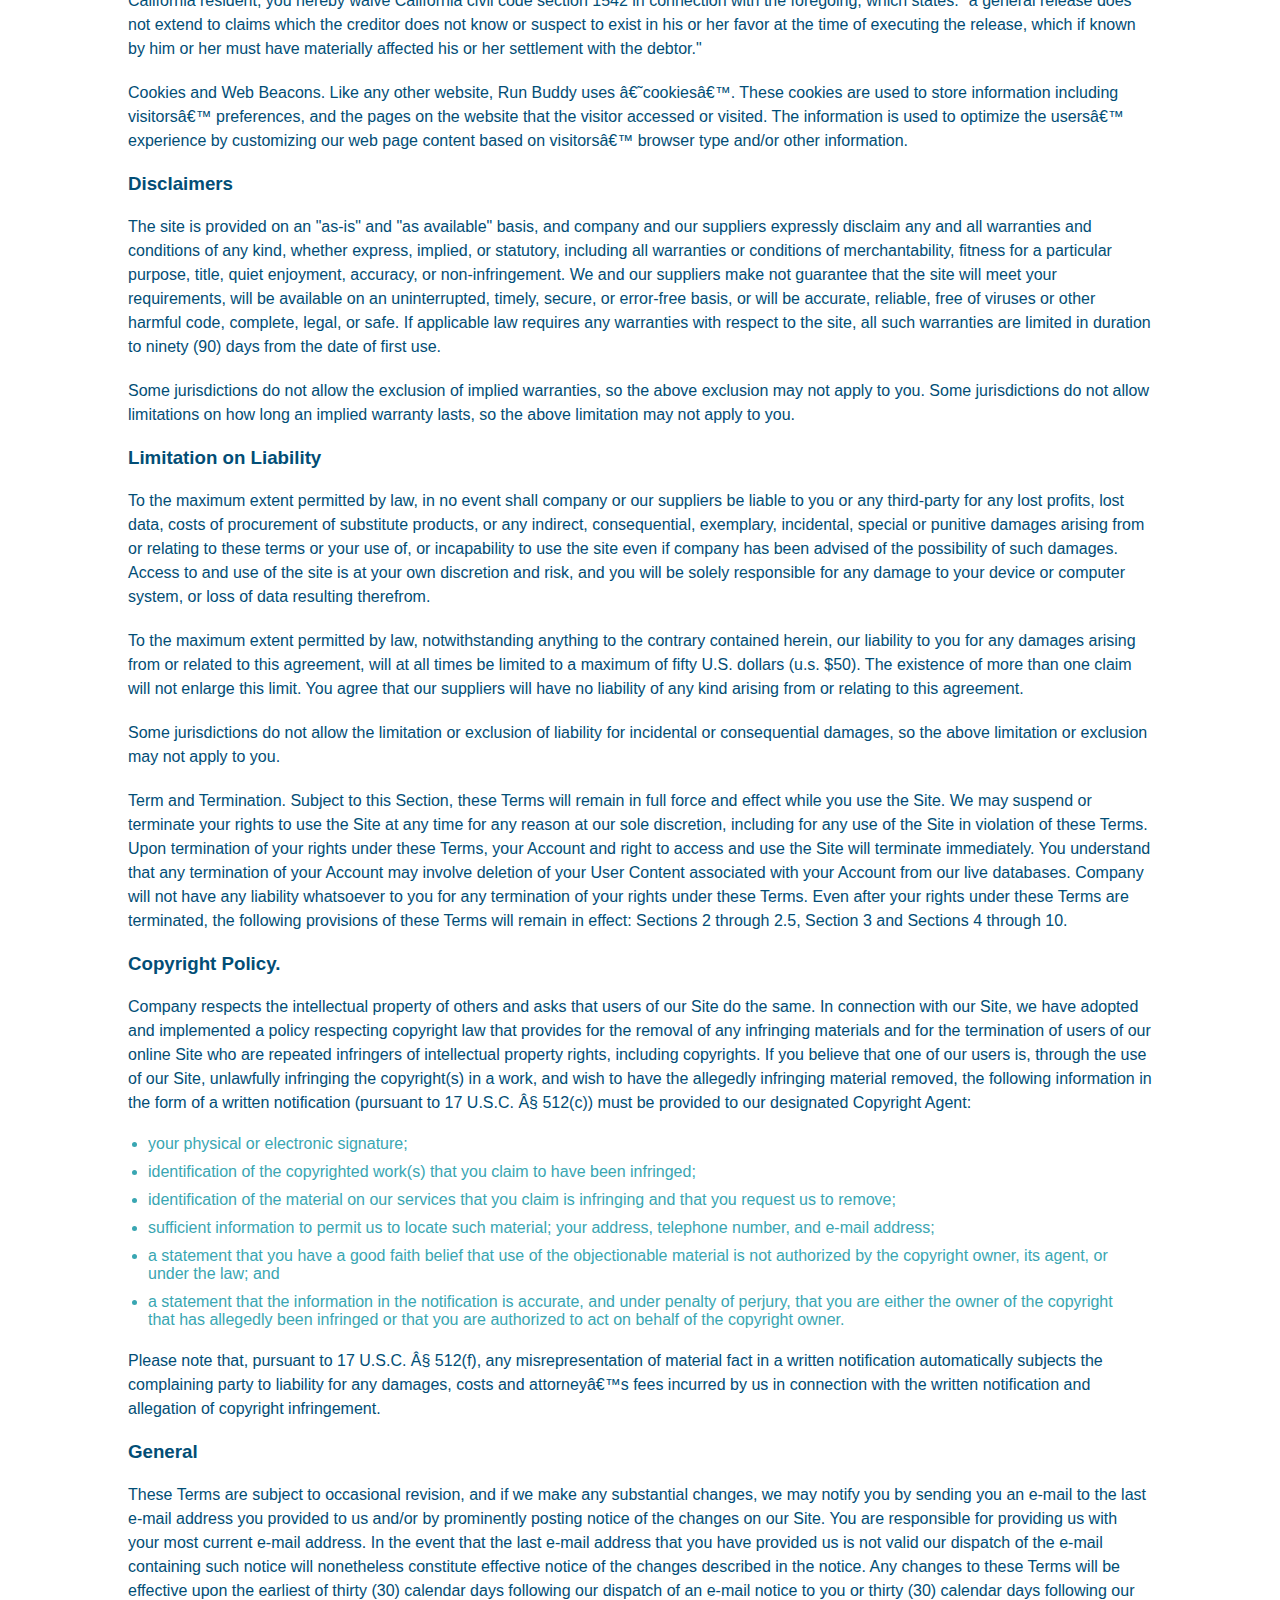
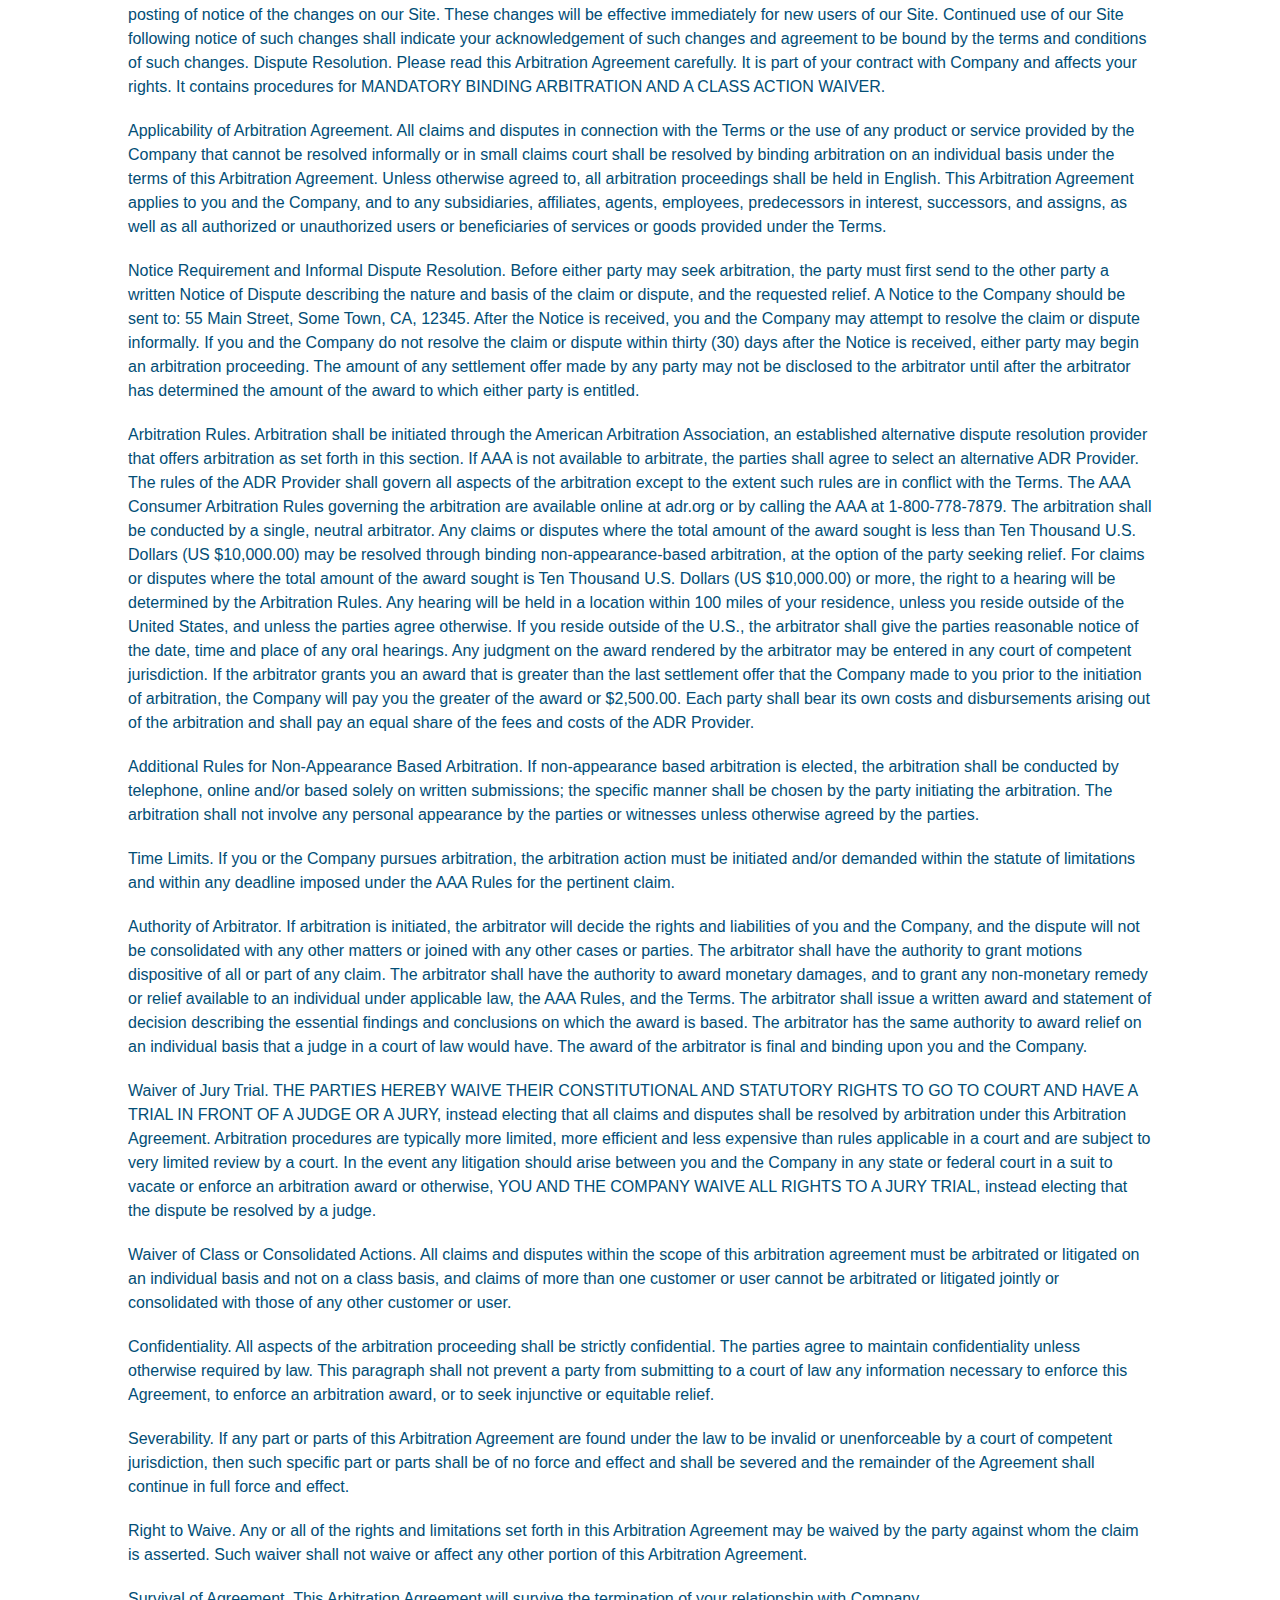
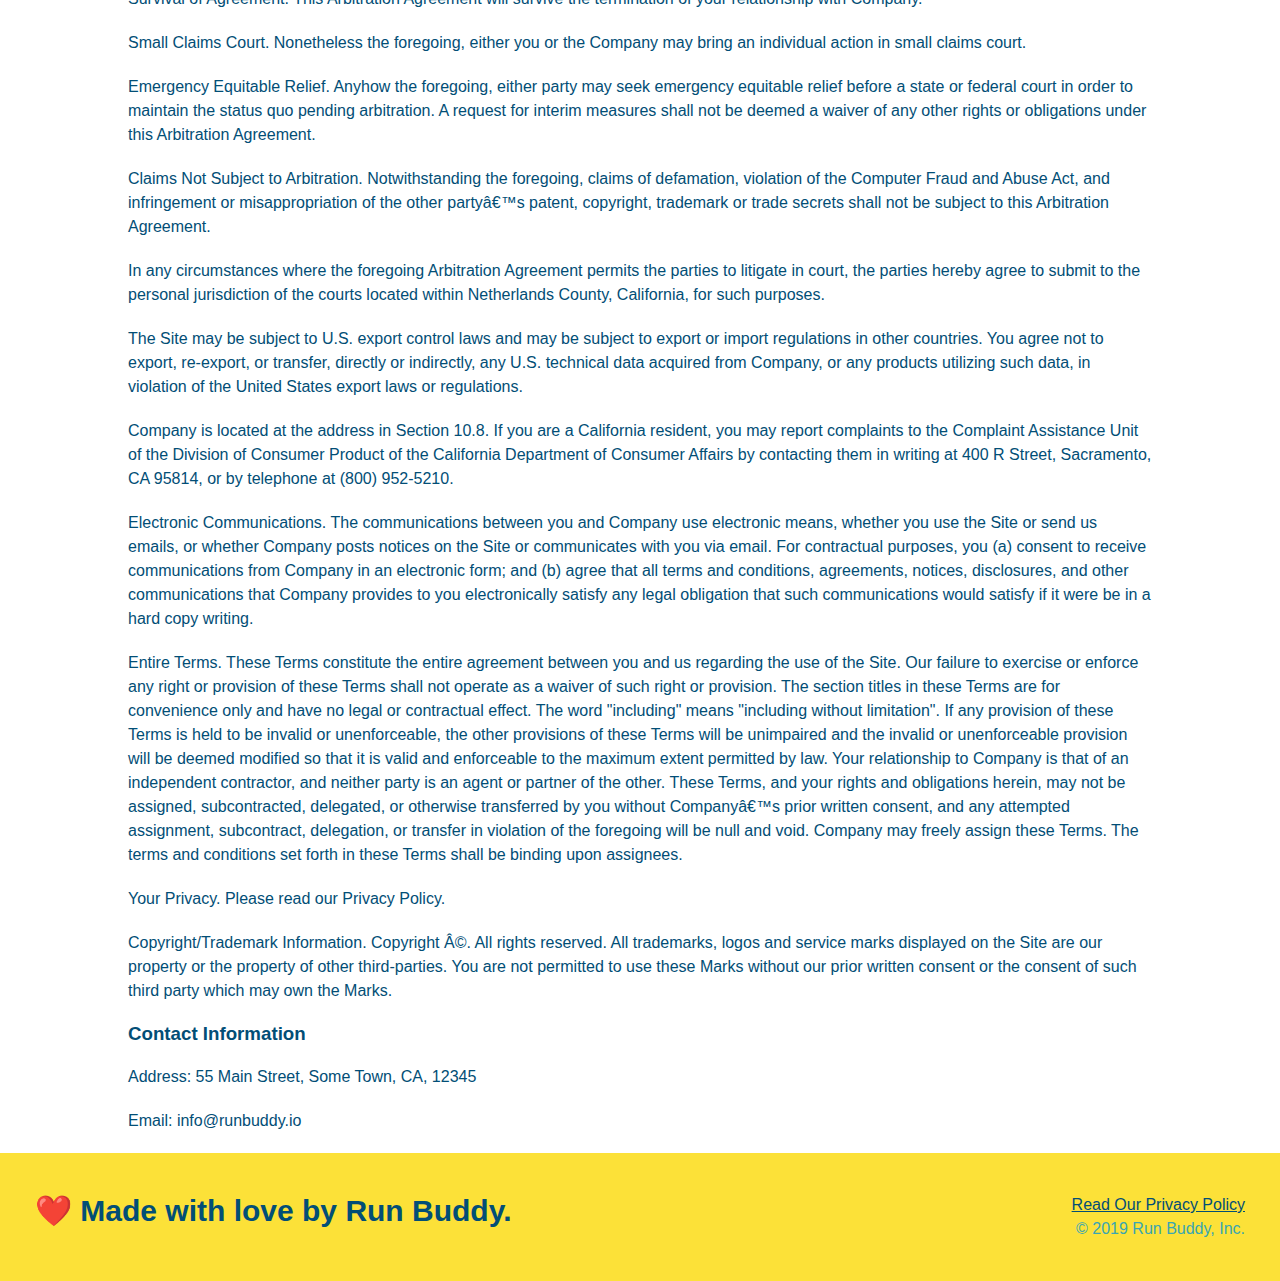
==== commit d604fde5: "added media queries to css" ====
--- a/privacy-policy.html
+++ b/privacy-policy.html
@@ -3,6 +3,7 @@
 
   <head>
     <meta charset="UTF-8" />
+    <meta name="viewport" content="width=device-width, initial-scale=1.0" />
     <title>Privacy Policy - Run Buddy</title>
     <link rel="stylesheet" href="./assets/css/style.css">
     <link rel="stylesheet" href="./assets/css/secondary-styles.css">
--- a/assets/css/style.css
+++ b/assets/css/style.css
@@ -12,6 +12,9 @@
 header {
     padding: 20px 35px;
     background-color: #39a6b2;
+    display: flex;
+    justify-content: space-between;
+    flex-wrap: wrap;
 }
 
 header h1 {
@@ -19,7 +22,6 @@
     font-size: 36px;
     color: #fce138;
     margin: 0;
-    display: inline;
 }
 
 header a {
@@ -28,35 +30,39 @@
 }
 
 header nav {
-    float: right;
     margin: 7px 0;
 }
 
-header nav ul li {
-    display: inline;
+header nav ul {
+    display: flex;
+    flex-wrap: wrap;
+    justify-content: space-between;
+    align-items: center;
+    list-style: none;
 }
 
 header nav ul li a {
-    margin: 0 30px;
+    padding: 10px 15px;
     font-weight: lighter;
-    font-size: 22px;
+    font-size: 1.55vw;
 }
 
 footer {
     background: #fce138;
     width: 100%;
     padding: 40px 35px;
+    display: flex;
+    justify-content: space-between;
+    flex-wrap: wrap;
 }
 
 footer h2 {
-    display: inline;
     color: #024e76;
     font-size: 30px;
     margin: 0;
 }
 
 footer div {
-    float: right;
     line-height: 1.5;
     text-align: right;
 }
@@ -71,21 +77,21 @@
 
 .hero {
     background-image: url("../images/hero-bg.jpg");
-    height: 600px;
     background-size: cover;
     background-position: center;
-    position: relative;
+    display: flex;
+    justify-content: center;
+    flex-wrap: wrap;
+    align-items: flex-start;
 }
 
 .hero-form {
     color: #024e76;
     background-color: #fce138;
     padding: 20px;
-    width: 500px;
     border: solid 3px #024e76;
-    position: absolute;
-    bottom: 120px;
-    right: 140px;
+    width: 40%;
+    margin: 3.5%;
 }
 
 .hero-form h3 {
@@ -95,6 +101,21 @@
 
 .hero-form p {
     margin: 5px 0 15px 0;
+}
+
+.hero-cta {
+    width: 35%;
+    text-align: right;
+    margin: 3.5%;
+    color: #fff;
+    font-size: 18px;
+    line-height: 1.2;
+}
+
+.hero-cta h2 {
+    font-style: italic;
+    font-size: 55px;
+    color: #fce138;
 }
 
 .form-input {
@@ -117,10 +138,6 @@
     border: none;
     padding: 10px 20px;
     font-size: 16px;
-}
-
-.intro {
-    text-align: center;
 }
 
 .intro p {
@@ -129,20 +146,21 @@
     width: 80%;
     font-size: 20px;
     margin: 0 auto;
+    text-align: center;
 }
 
 .steps {
+    background: #fce138;
+}
+
+.section-title {
+    font-size: 48px;
+    color: #024e76;
+    border-bottom: 3px solid;
+    padding-bottom: 20px;
     text-align: center;
-    background: #fce138;
-}
-
-.section-title {
-    font-size: 55px;
-    color: #024e76;
-    margin-bottom: 35px;
-    padding: 0 100px 20px 100px;
-    display: inline-block;
-    border-bottom: 3px solid;
+    margin: 0 auto 35px auto;
+    width: 50%;
 }
 
 .primary-border {
@@ -153,24 +171,52 @@
     border-color: #39a6b2;
 }
 
-.steps div {
-    margin-bottom: 80px;
-}
-
-.steps img {
-    width: 15%;
-    margin: 10px 0;
-}
-
-.steps h3 {
+.step h3 {
     color: #024e76;
     font-size: 46px;
-    margin-top: 10px;
-}
-
-.steps p {
+    flex: 1 30%;
+}
+
+.step-text p {
     color: #39a6b2;
-    font-size: 23px;
+    font-size: 18px;
+}
+
+.step-text h4 {
+    font-size: 26px;
+    line-height: 1.5;
+    color: #024e76;
+}
+
+.step-info {
+    flex: 2 70%;
+    display: flex;
+    flex-wrap: wrap;
+    align-items: center;
+}
+
+.step-img {
+    flex: 1 12%;
+    margin-right: 20px;
+}
+
+.step-img img {
+    max-width: 100%;
+}
+
+.step-text {
+    flex: 12;
+}
+
+.step {
+    margin: 50px auto;
+    padding-bottom: 50px;
+    width: 80%;
+    border-bottom: 1px solid #39a6b2;
+    display: flex;
+    flex-wrap: wrap;
+    align-items: center;
+    justify-content: space-between;
 }
 
 .steps {
@@ -178,54 +224,44 @@
 }
 
 .trainers {
-    text-align: center;
+    width: 100%;
+    margin: 0 auto;
+    display: flex;
+    flex-wrap: wrap;
+    justify-content: space-around;
 }
 
 .trainer {
-    width: 900px;
-    margin: 0 auto 30px auto;
+    margin: 20px;
     background: #024e76;
     color: #fce138;
-    overflow: auto;
+    flex: 1;
 }
 
 .trainer img {
-    width: 35%;
-    float: left;
+    width: 100%;
 }
 
 .trainer-bio {
-    padding: 35px;
-    float: left;
-    width: 65%;
-}
-
-.text-left {
-    text-align: left;
-}
-
-.text-right {
-    text-align: right;
+    padding: 25px;
+    line-height: 1.3;
 }
 
 .trainer-bio h3 {
-    font-size: 32px;
-    margin-bottom: 8px;
+    font-size: 28px;
 }
 
 .trainer-bio h4 {
     font-weight: lighter;
-    font-size: 26px;
-    margin-bottom: 25px;
+    font-size: 22px;
+    margin-bottom: 15px;
 }
 
 .trainer-bio p {
     font-size: 17px;
-    line-height: 1.3;
 }
 
 .contact {
-    text-align: center;
     background: #024e76;
 }
 
@@ -233,17 +269,22 @@
     color: #fce138;
 }
 
+.contact-info {
+    display: flex;
+    justify-content: space-between;
+    flex-wrap: wrap;
+}
+
+.contact-info > * {
+    flex: 1;
+    margin: 15px;
+}
+
 .contact-info iframe{
-    width: 400px;
     height: 400px;
 }
 
 .contact-info div {
-    width: 410px;
-    display: inline-block;
-    vertical-align: top;
-    text-align: left;
-    margin: 30px 0 0 60px;
     color: white;
 }
 
@@ -255,7 +296,7 @@
 .contact-info p, .contact-info address {
     margin: 20px 0;
     line-height: 1.5;
-    font-size: 20px;
+    font-size: 16px;
     font-style: normal;
 }
 
@@ -263,3 +304,50 @@
     color: #fce138;
 }
 
+.contact-form input, .contact-form textarea {
+    border: 1px solid #024e76;
+    display: block;
+    padding: 7px 15px;
+    font-size: 16px;
+    color: #024e76;
+    width: 100%;
+    margin-bottom: 15px;
+    margin-top: 5px;
+}
+
+.contact-form button {
+    width: 100%;
+    border: none;
+    background: #fce138;
+    color: #024e76;
+    text-align: center;
+    padding: 15px 0;
+    font-size: 16px;
+}
+
+.text-left {
+    text-align: left;
+}
+
+.text-right {
+    text-align: right;
+}
+
+.flex-row {
+    display: flex;
+}
+
+/* MEDIA QUERY FOR SMALLER DESKTOP SCREENS AND SMALLER */
+@media screen and (max-width: 980px) {
+
+}
+  
+/* MEDIA QUERY FOR TABLETS AND SMALLER */
+@media screen and (max-width: 768px) {
+
+}
+  
+/* MEDIA QUERY FOR MOBILE PHONES AND SMALLER */
+@media screen and (max-width: 575px) {
+
+}